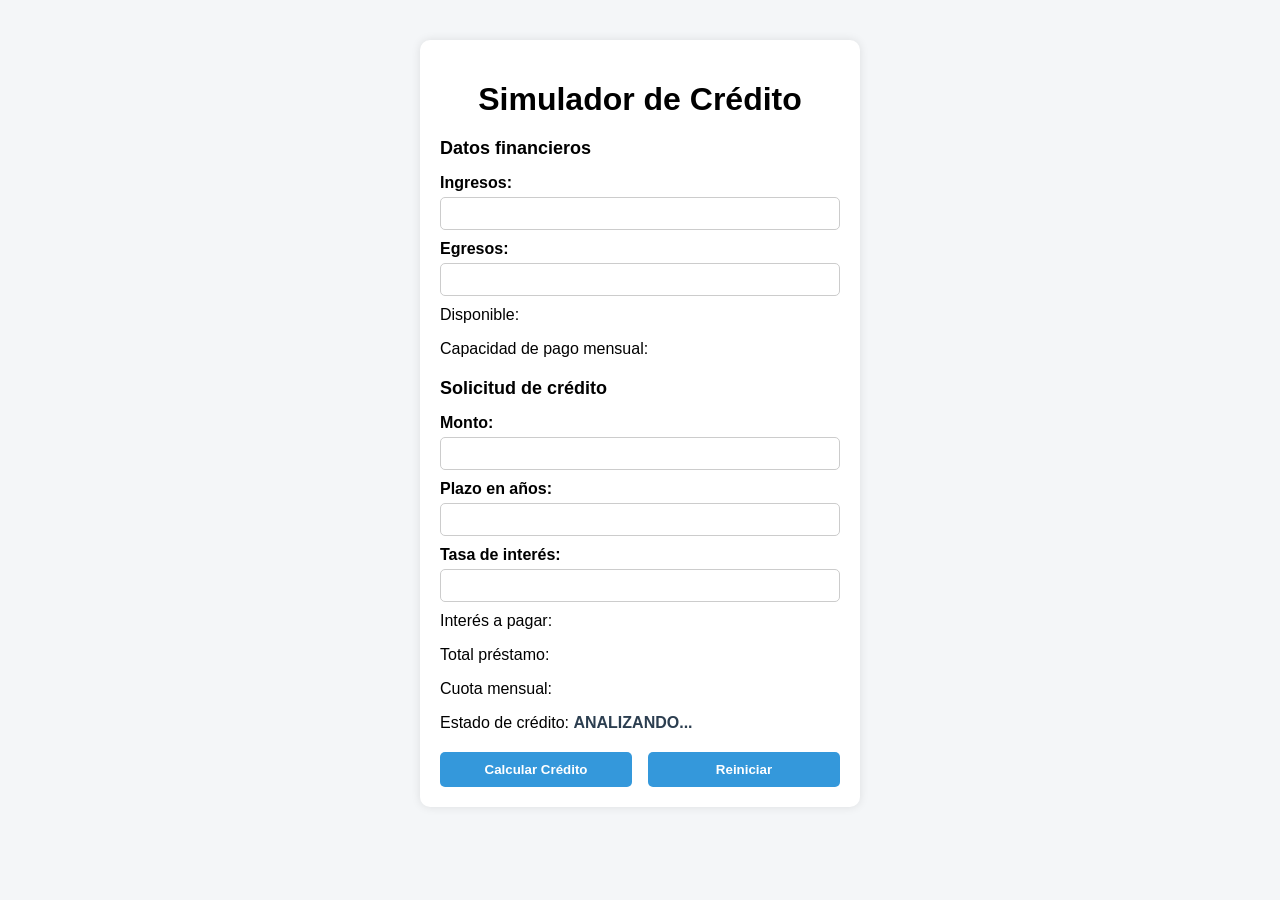
==== simulador.html @ 4aff58ec "agregar el preoyecto" ====
<!DOCTYPE html>
<html lang="es">
<head>
    <meta charset="UTF-8">
    <meta name="viewport" content="width=device-width, initial-scale=1.0">
    <title>Simulador de Crédito</title>
    <link rel="stylesheet" href="simulador.css">
</head>
<body>

    <div class="container">
        <h1>Simulador de Crédito</h1>

        <h2>Datos financieros</h2>
        <label for="txtIngresos">Ingresos:</label>
        <input type="text" id="txtIngresos">

        <label for="txtEgresos">Egresos:</label>
        <input type="text" id="txtEgresos">

        <p>Disponible: <span id="spnDisponible"></span></p>
        <p>Capacidad de pago mensual: <span id="spnCapacidadPago"></span></p>

        <h2>Solicitud de crédito</h2>
        <label for="txtMonto">Monto:</label>
        <input type="text" id="txtMonto">

        <label for="txtPlazo">Plazo en años:</label>
        <input type="text" id="txtPlazo">

        <label for="txtTasaInteres">Tasa de interés:</label>
        <input type="text" id="txtTasaInteres">

        <p>Interés a pagar: <span id="spnInteresPagar"></span></p>
        <p>Total préstamo: <span id="spnTotalPrestamo"></span></p>
        <p>Cuota mensual: <span id="spnCuotaMensual"></span></p>
        <p>Estado de crédito: <span id="spnEstadoCredito">ANALIZANDO...</span></p>

        <div class="buttons">
            <button id="btnCalcularCredito">Calcular Crédito</button>
            <button id="btnReiniciar">Reiniciar</button>
        </div>
    </div>

</body>
</html>
---- simulador.css ----
body {
    font-family: Arial, sans-serif;
    background-color: #f4f6f8;
    margin: 0;
    padding: 0;
}

.container {
    width: 400px;
    margin: 40px auto;
    padding: 20px;
    background-color: white;
    border-radius: 10px;
    box-shadow: 0 0 10px rgba(0,0,0,0.1);
}

h1 {
    text-align: center;
    margin-bottom: 20px;
}

h2 {
    margin-top: 20px;
    font-size: 18px;
}

label {
    display: block;
    margin-top: 10px;
    font-weight: bold;
}

input {
    width: 100%;
    padding: 8px;
    margin-top: 5px;
    border-radius: 5px;
    border: 1px solid #ccc;
    box-sizing: border-box;
}

p {
    margin-top: 10px;
}

span {
    font-weight: bold;
    color: #2c3e50;
}

.buttons {
    margin-top: 20px;
    display: flex;
    justify-content: space-between;
}

button {
    width: 48%;
    padding: 10px;
    border: none;
    border-radius: 5px;
    background-color: #3498db;
    color: white;
    font-weight: bold;
    cursor: pointer;
}

button:hover {
    background-color: #2980b9;
}
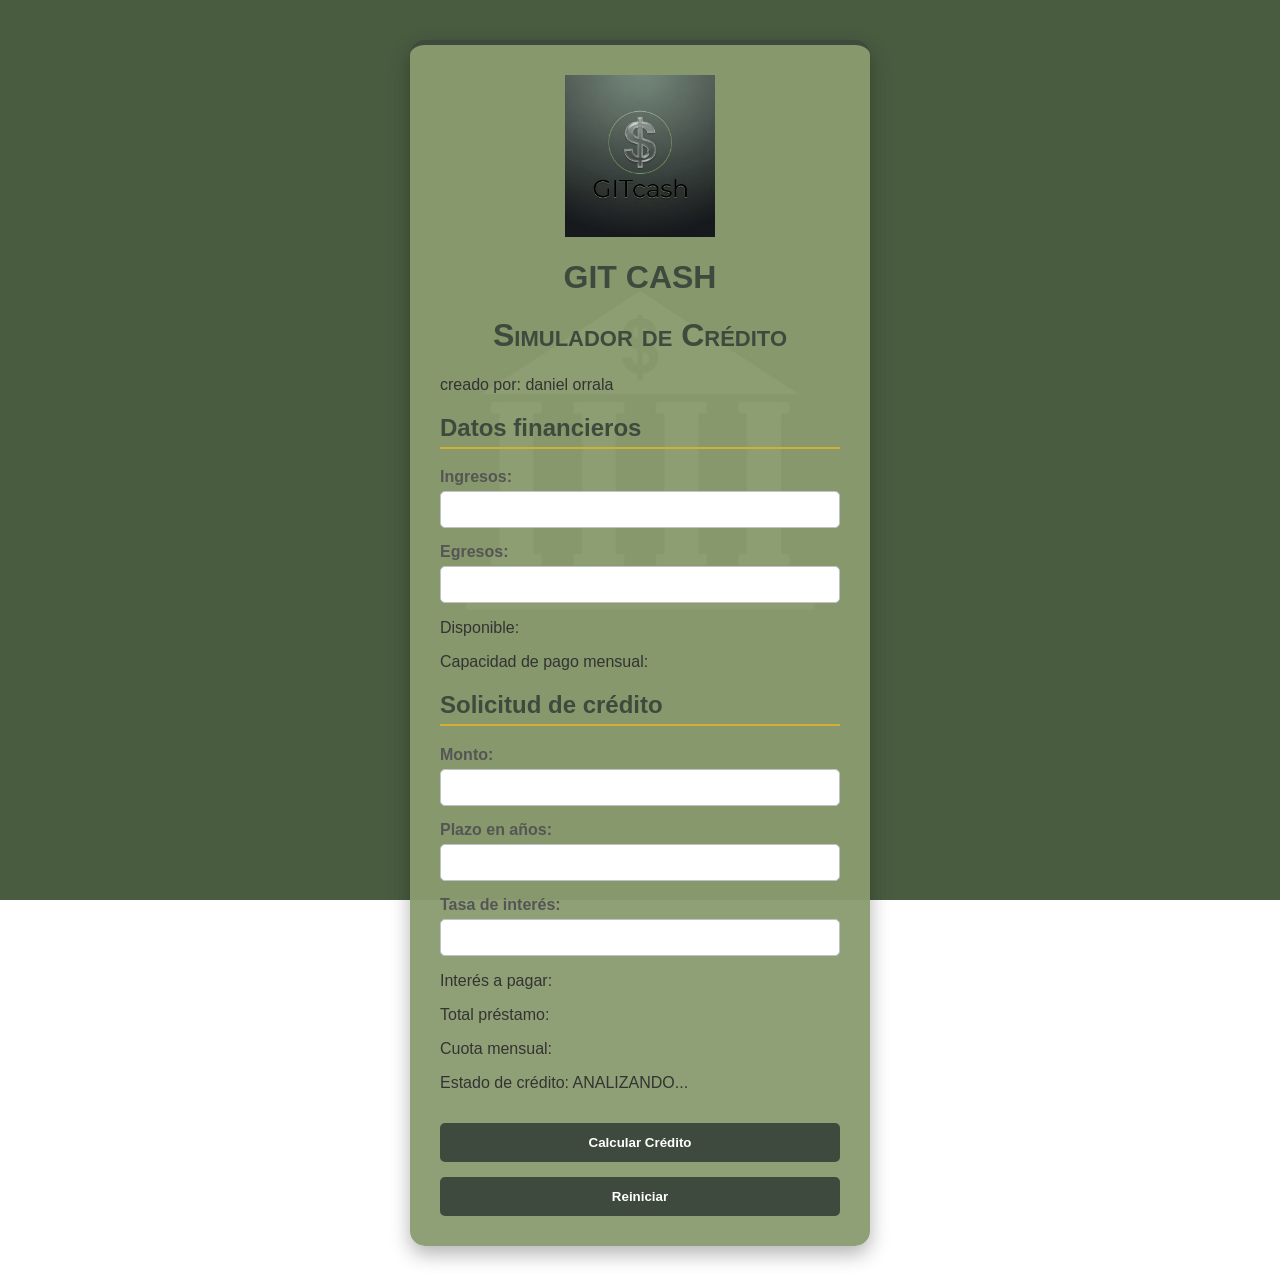
==== commit 689283d9: "Add the prompt for the logo and for the page style" ====
--- a/simulador.html
+++ b/simulador.html
@@ -5,11 +5,17 @@
     <meta name="viewport" content="width=device-width, initial-scale=1.0">
     <title>Simulador de Crédito</title>
     <link rel="stylesheet" href="simulador.css">
+    <script src="funciones.js"></script>
+    <script src="simulador.js"></script>
 </head>
 <body>
-
+     
     <div class="container">
+    <img src="Grok Image 2026-04-19 at 9.50.36 p.m..png" alt="Logo GITcash" class="logo">
+    <h1> GIT CASH </h1>
+    
         <h1>Simulador de Crédito</h1>
+        <p2>creado por: daniel orrala</p2>
 
         <h2>Datos financieros</h2>
         <label for="txtIngresos">Ingresos:</label>
@@ -37,7 +43,7 @@
         <p>Estado de crédito: <span id="spnEstadoCredito">ANALIZANDO...</span></p>
 
         <div class="buttons">
-            <button id="btnCalcularCredito">Calcular Crédito</button>
+            <button onclick="calcular()" id="btnCalcularCredito">Calcular Crédito</button>
             <button id="btnReiniciar">Reiniciar</button>
         </div>
     </div>
--- a/simulador.css
+++ b/simulador.css
@@ -1,70 +1,79 @@
+/* Definición de colores institucionales */
+:root {
+    --color-fondo-oscuro: #3e4a3d; /* Verde oscuro de la imagen 1 */
+    --color-dorado: #d4af37;       /* Color base para acentos */
+    --color-blanco: #2f5f45;
+}
+
 body {
-    font-family: Arial, sans-serif;
-    background-color: #f4f6f8;
+    font-family: 'Segoe UI', Tahoma, Geneva, Verdana, sans-serif;
+    background-image: url('IMG_0753.JPG'); /* Asegúrate que este sea el nombre de la 1era imagen */
+    background-size: cover;
+    background-position: center;
+    background-attachment: fixed;
     margin: 0;
-    padding: 0;
+    padding: 20px;
+    color: #333;
 }
 
 .container {
     width: 400px;
-    margin: 40px auto;
-    padding: 20px;
-    background-color: white;
-    border-radius: 10px;
-    box-shadow: 0 0 10px rgba(0,0,0,0.1);
+    margin: 20px auto;
+    padding: 30px;
+    background-color: rgba(137, 155, 111, 0.95); /* Fondo ligeramente transparente */
+    border-radius: 15px;
+    box-shadow: 0 8px 20px rgba(0,0,0,0.3);
+    border-top: 5px solid var(--color-fondo-oscuro);
+}
+
+/* Espacio para el logo */
+.logo {
+    width: 150px;
+    display: block;
+    margin: 0 auto 20px auto;
 }
 
 h1 {
     text-align: center;
-    margin-bottom: 20px;
+    color: var(--color-fondo-oscuro);
+    font-variant: small-caps;
 }
 
 h2 {
-    margin-top: 20px;
-    font-size: 18px;
+    color: var(--color-fondo-oscuro);
+    border-bottom: 2px solid var(--color-dorado);
+    padding-bottom: 5px;
 }
 
 label {
     display: block;
-    margin-top: 10px;
+    margin-top: 15px;
     font-weight: bold;
+    color: #555;
 }
 
 input {
     width: 100%;
-    padding: 8px;
+    padding: 10px;
     margin-top: 5px;
     border-radius: 5px;
-    border: 1px solid #ccc;
+    border: 1px solid #bdc3c7;
     box-sizing: border-box;
 }
 
-p {
-    margin-top: 10px;
-}
-
-span {
-    font-weight: bold;
-    color: #2c3e50;
-}
-
-.buttons {
-    margin-top: 20px;
-    display: flex;
-    justify-content: space-between;
-}
-
 button {
-    width: 48%;
-    padding: 10px;
+    width: 100%;
+    margin-top: 15px;
+    padding: 12px;
     border: none;
     border-radius: 5px;
-    background-color: #3498db;
+    background-color: var(--color-fondo-oscuro);
     color: white;
     font-weight: bold;
     cursor: pointer;
+    transition: background 0.3s;
 }
 
 button:hover {
-    background-color: #2980b9;
+    background-color: #2c362c;
 }
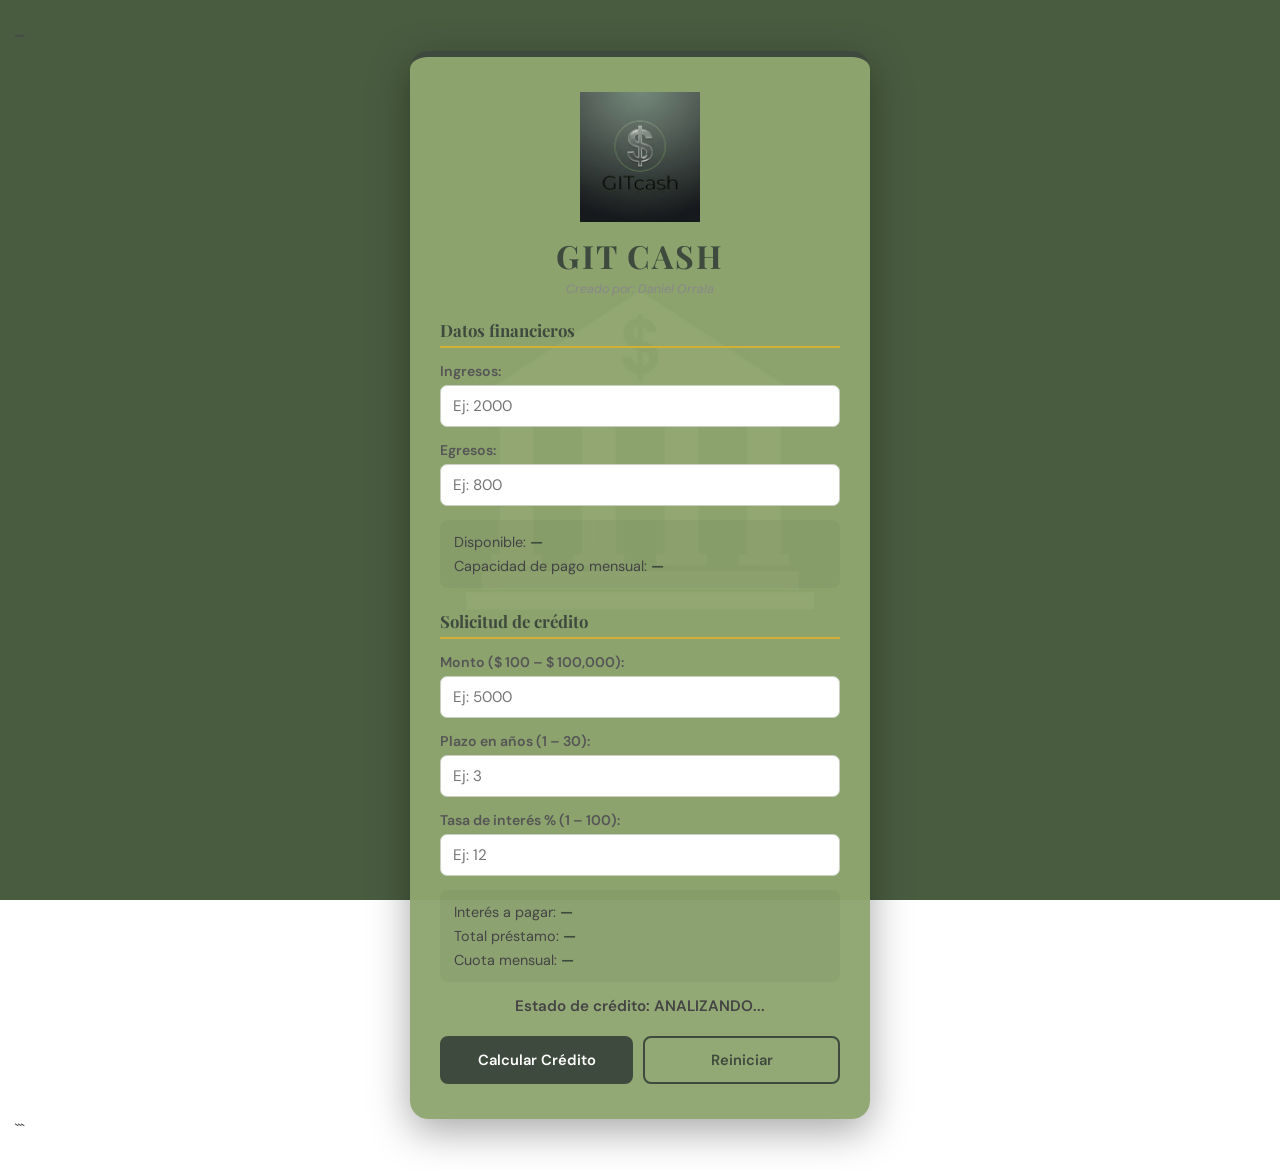
==== commit 57895e44: "add AI validations" ====
--- a/simulador.html
+++ b/simulador.html
@@ -1,52 +1,66 @@
 <!DOCTYPE html>
+
 <html lang="es">
 <head>
     <meta charset="UTF-8">
     <meta name="viewport" content="width=device-width, initial-scale=1.0">
     <title>Simulador de Crédito</title>
     <link rel="stylesheet" href="simulador.css">
-    <script src="funciones.js"></script>
-    <script src="simulador.js"></script>
 </head>
 <body>
-     
-    <div class="container">
+
+```
+<div class="container">
     <img src="Grok Image 2026-04-19 at 9.50.36 p.m..png" alt="Logo GITcash" class="logo">
-    <h1> GIT CASH </h1>
-    
-        <h1>Simulador de Crédito</h1>
-        <p2>creado por: daniel orrala</p2>
+    <h1>GIT CASH</h1>
+    <p class="autor">Creado por: Daniel Orrala</p>
 
-        <h2>Datos financieros</h2>
-        <label for="txtIngresos">Ingresos:</label>
-        <input type="text" id="txtIngresos">
+    <h2>Datos financieros</h2>
 
-        <label for="txtEgresos">Egresos:</label>
-        <input type="text" id="txtEgresos">
+    <label for="txtIngresos">Ingresos:</label>
+    <input type="number" id="txtIngresos" placeholder="Ej: 2000">
+    <span class="error-msg" id="err_txtIngresos"></span>
 
-        <p>Disponible: <span id="spnDisponible"></span></p>
-        <p>Capacidad de pago mensual: <span id="spnCapacidadPago"></span></p>
+    <label for="txtEgresos">Egresos:</label>
+    <input type="number" id="txtEgresos" placeholder="Ej: 800">
+    <span class="error-msg" id="err_txtEgresos"></span>
 
-        <h2>Solicitud de crédito</h2>
-        <label for="txtMonto">Monto:</label>
-        <input type="text" id="txtMonto">
+    <div class="resultado-row">
+        <p>Disponible: <span id="spnDisponible" class="valor">—</span></p>
+        <p>Capacidad de pago mensual: <span id="spnCapacidadPago" class="valor">—</span></p>
+    </div>
 
-        <label for="txtPlazo">Plazo en años:</label>
-        <input type="text" id="txtPlazo">
+    <h2>Solicitud de crédito</h2>
 
-        <label for="txtTasaInteres">Tasa de interés:</label>
-        <input type="text" id="txtTasaInteres">
+    <label for="txtMonto">Monto ($ 100 – $ 100,000):</label>
+    <input type="number" id="txtMonto" placeholder="Ej: 5000">
+    <span class="error-msg" id="err_txtMonto"></span>
 
-        <p>Interés a pagar: <span id="spnInteresPagar"></span></p>
-        <p>Total préstamo: <span id="spnTotalPrestamo"></span></p>
-        <p>Cuota mensual: <span id="spnCuotaMensual"></span></p>
-        <p>Estado de crédito: <span id="spnEstadoCredito">ANALIZANDO...</span></p>
+    <label for="txtPlazo">Plazo en años (1 – 30):</label>
+    <input type="number" id="txtPlazo" placeholder="Ej: 3">
+    <span class="error-msg" id="err_txtPlazo"></span>
 
-        <div class="buttons">
-            <button onclick="calcular()" id="btnCalcularCredito">Calcular Crédito</button>
-            <button id="btnReiniciar">Reiniciar</button>
-        </div>
+    <label for="txtTasaInteres">Tasa de interés % (1 – 100):</label>
+    <input type="number" id="txtTasaInteres" placeholder="Ej: 12">
+    <span class="error-msg" id="err_txtTasaInteres"></span>
+
+    <div class="resultado-row">
+        <p>Interés a pagar: <span id="spnInteresPagar" class="valor">—</span></p>
+        <p>Total préstamo: <span id="spnTotalPrestamo" class="valor">—</span></p>
+        <p>Cuota mensual: <span id="spnCuotaMensual" class="valor">—</span></p>
     </div>
+
+    <p class="estado-label">Estado de crédito: <span id="spnEstadoCredito">ANALIZANDO...</span></p>
+
+    <div class="buttons">
+        <button onclick="calcular()" id="btnCalcularCredito">Calcular Crédito</button>
+        <button onclick="reiniciar()" id="btnReiniciar">Reiniciar</button>
+    </div>
+</div>
+
+<script src="funciones.js"></script>
+<script src="simulador.js"></script>
+```
 
 </body>
 </html>
--- a/simulador.css
+++ b/simulador.css
@@ -1,79 +1,202 @@
-/* Definición de colores institucionales */
+@import url('https://fonts.googleapis.com/css2?family=Playfair+Display:wght@700&family=DM+Sans:wght@400;500;600&display=swap');
+
 :root {
-    --color-fondo-oscuro: #3e4a3d; /* Verde oscuro de la imagen 1 */
-    --color-dorado: #d4af37;       /* Color base para acentos */
-    --color-blanco: #2f5f45;
-}
+    --verde-oscuro: #3e4a3d;
+    --verde-medio: #899b6f;
+    --dorado: #d4af37;
+    --dorado-claro: #f0d060;
+    --blanco: #f9f6ef;
+    --gris-texto: #444;
+    --error: #c0392b;
+    --ok: #27ae60;
+}
+
+* { box-sizing: border-box; margin: 0; padding: 0; }
 
 body {
-    font-family: 'Segoe UI', Tahoma, Geneva, Verdana, sans-serif;
-    background-image: url('IMG_0753.JPG'); /* Asegúrate que este sea el nombre de la 1era imagen */
+    font-family: 'DM Sans', sans-serif;
+    background-image: url('IMG_0753.JPG');
     background-size: cover;
     background-position: center;
     background-attachment: fixed;
-    margin: 0;
-    padding: 20px;
-    color: #333;
+    min-height: 100vh;
+    padding: 30px 15px;
+    color: var(--gris-texto);
 }
 
 .container {
-    width: 400px;
-    margin: 20px auto;
-    padding: 30px;
-    background-color: rgba(137, 155, 111, 0.95); /* Fondo ligeramente transparente */
-    border-radius: 15px;
-    box-shadow: 0 8px 20px rgba(0,0,0,0.3);
-    border-top: 5px solid var(--color-fondo-oscuro);
-}
-
-/* Espacio para el logo */
+    width: 100%;
+    max-width: 460px;
+    margin: 0 auto;
+    padding: 35px 30px;
+    background-color: rgba(143, 166, 112, 0.96);
+    border-radius: 18px;
+    box-shadow: 0 12px 40px rgba(0,0,0,0.35);
+    border-top: 6px solid var(--verde-oscuro);
+}
+
 .logo {
-    width: 150px;
+    width: 120px;
     display: block;
-    margin: 0 auto 20px auto;
+    margin: 0 auto 12px auto;
 }
 
 h1 {
+    font-family: 'Playfair Display', serif;
     text-align: center;
-    color: var(--color-fondo-oscuro);
-    font-variant: small-caps;
+    color: var(--verde-oscuro);
+    font-size: 2rem;
+    letter-spacing: 2px;
+    margin-bottom: 4px;
+}
+
+.autor {
+    text-align: center;
+    font-size: 0.78rem;
+    color: #888;
+    margin-bottom: 20px;
+    font-style: italic;
 }
 
 h2 {
-    color: var(--color-fondo-oscuro);
-    border-bottom: 2px solid var(--color-dorado);
+    font-family: 'Playfair Display', serif;
+    color: var(--verde-oscuro);
+    font-size: 1.05rem;
+    border-bottom: 2px solid var(--dorado);
     padding-bottom: 5px;
+    margin: 22px 0 14px 0;
 }
 
 label {
     display: block;
-    margin-top: 15px;
-    font-weight: bold;
+    margin-top: 14px;
+    font-weight: 600;
+    font-size: 0.88rem;
     color: #555;
 }
 
 input {
     width: 100%;
-    padding: 10px;
+    padding: 10px 12px;
     margin-top: 5px;
-    border-radius: 5px;
-    border: 1px solid #bdc3c7;
-    box-sizing: border-box;
+    border-radius: 7px;
+    border: 1.5px solid #c8cfc0;
+    background: #fff;
+    font-size: 0.95rem;
+    font-family: 'DM Sans', sans-serif;
+    transition: border 0.2s, box-shadow 0.2s;
+    outline: none;
+}
+
+input:focus {
+    border-color: var(--verde-oscuro);
+    box-shadow: 0 0 0 3px rgba(62,74,61,0.12);
+}
+
+input.input-error {
+    border-color: var(--error) !important;
+    background: #fff5f5;
+}
+
+input.input-ok {
+    border-color: var(--ok) !important;
+    background: #f5fff8;
+}
+
+/* Mensajes de error debajo de cada campo */
+.error-msg {
+    display: none;
+    color: var(--error);
+    font-size: 0.78rem;
+    margin-top: 4px;
+    font-weight: 500;
+    padding-left: 2px;
+    animation: fadeIn 0.2s ease;
+}
+
+@keyframes fadeIn {
+    from { opacity: 0; transform: translateY(-4px); }
+    to   { opacity: 1; transform: translateY(0); }
+}
+
+.resultado-row {
+    background: rgba(62,74,61,0.07);
+    border-radius: 8px;
+    padding: 10px 14px;
+    margin-top: 14px;
+}
+
+.resultado-row p {
+    font-size: 0.9rem;
+    padding: 3px 0;
+    color: #444;
+}
+
+.valor {
+    font-weight: 700;
+    color: var(--verde-oscuro);
+}
+
+.estado-label {
+    margin-top: 14px;
+    font-weight: 600;
+    font-size: 0.95rem;
+    text-align: center;
+}
+
+.estado-aprobado {
+    color: var(--ok);
+    font-weight: 700;
+    font-size: 1rem;
+}
+
+.estado-rechazado {
+    color: var(--error);
+    font-weight: 700;
+    font-size: 1rem;
+}
+
+.buttons {
+    display: flex;
+    gap: 10px;
+    margin-top: 20px;
 }
 
 button {
-    width: 100%;
-    margin-top: 15px;
+    flex: 1;
     padding: 12px;
     border: none;
-    border-radius: 5px;
-    background-color: var(--color-fondo-oscuro);
+    border-radius: 8px;
+    font-weight: 600;
+    font-size: 0.92rem;
+    font-family: 'DM Sans', sans-serif;
+    cursor: pointer;
+    transition: background 0.25s, transform 0.1s;
+}
+
+button:active { transform: scale(0.97); }
+
+#btnCalcularCredito {
+    background-color: var(--verde-oscuro);
     color: white;
-    font-weight: bold;
-    cursor: pointer;
-    transition: background 0.3s;
-}
-
-button:hover {
-    background-color: #2c362c;
+}
+
+#btnCalcularCredito:hover { background-color: #2c362c; }
+
+#btnReiniciar {
+    background-color: transparent;
+    color: var(--verde-oscuro);
+    border: 2px solid var(--verde-oscuro);
+}
+
+#btnReiniciar:hover {
+    background-color: var(--verde-oscuro);
+    color: white;
+}
+
+/* Responsive */
+@media (max-width: 500px) {
+    .container { padding: 25px 18px; }
+    h1 { font-size: 1.6rem; }
+    .buttons { flex-direction: column; }
 }
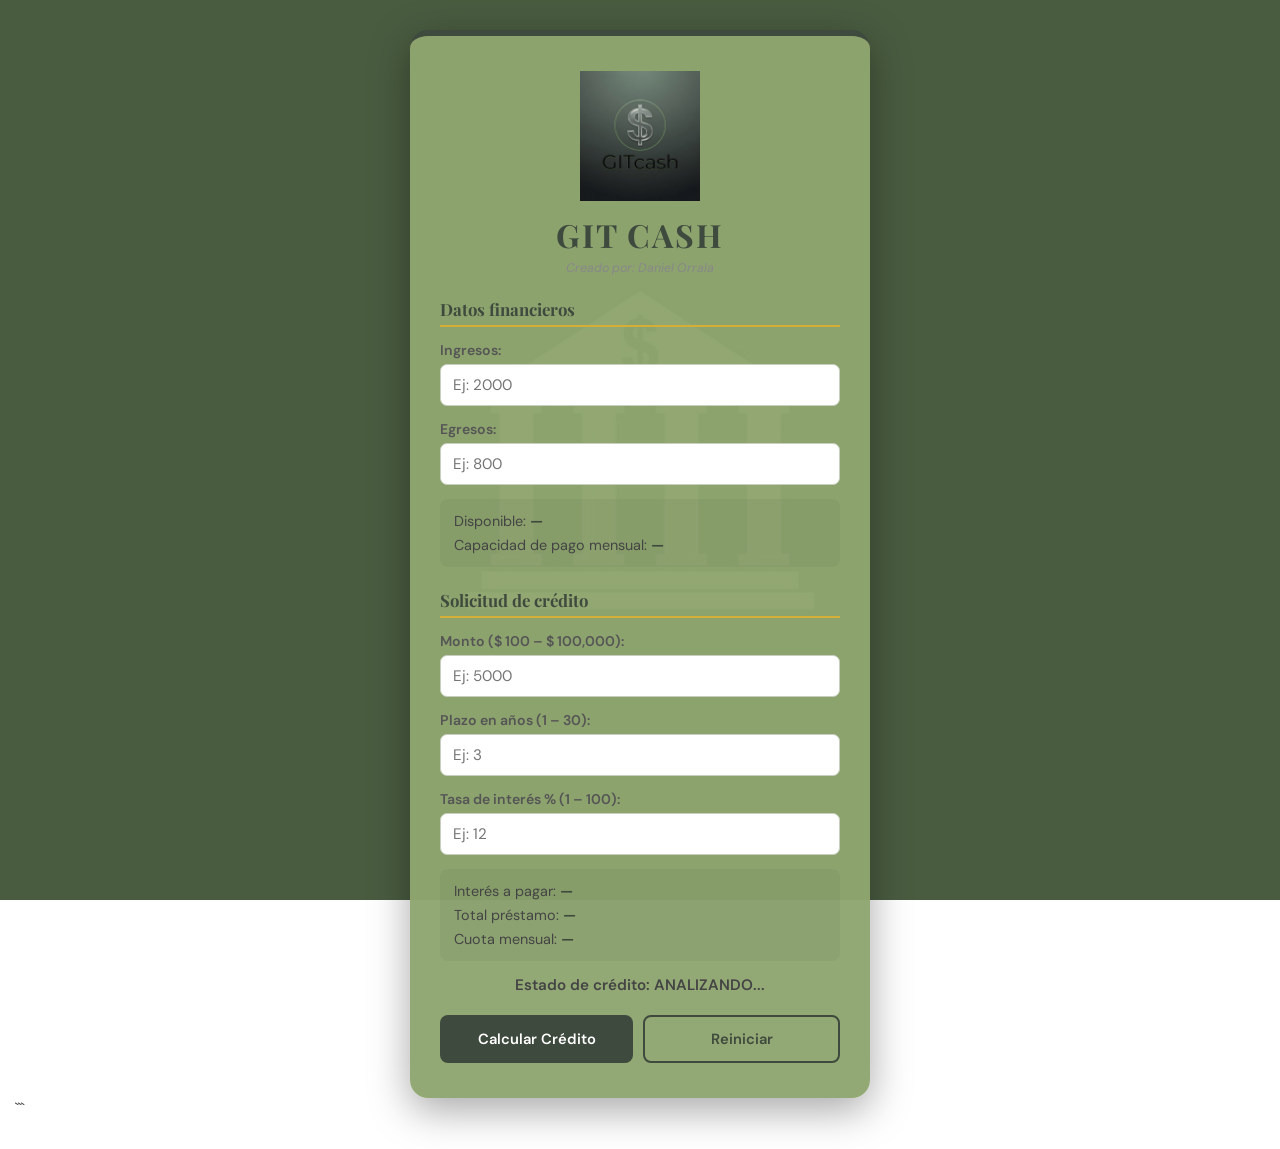
==== commit d403214f: "agg index" ====
--- a/simulador.html
+++ b/simulador.html
@@ -9,7 +9,6 @@
 </head>
 <body>
 
-```
 <div class="container">
     <img src="Grok Image 2026-04-19 at 9.50.36 p.m..png" alt="Logo GITcash" class="logo">
     <h1>GIT CASH</h1>
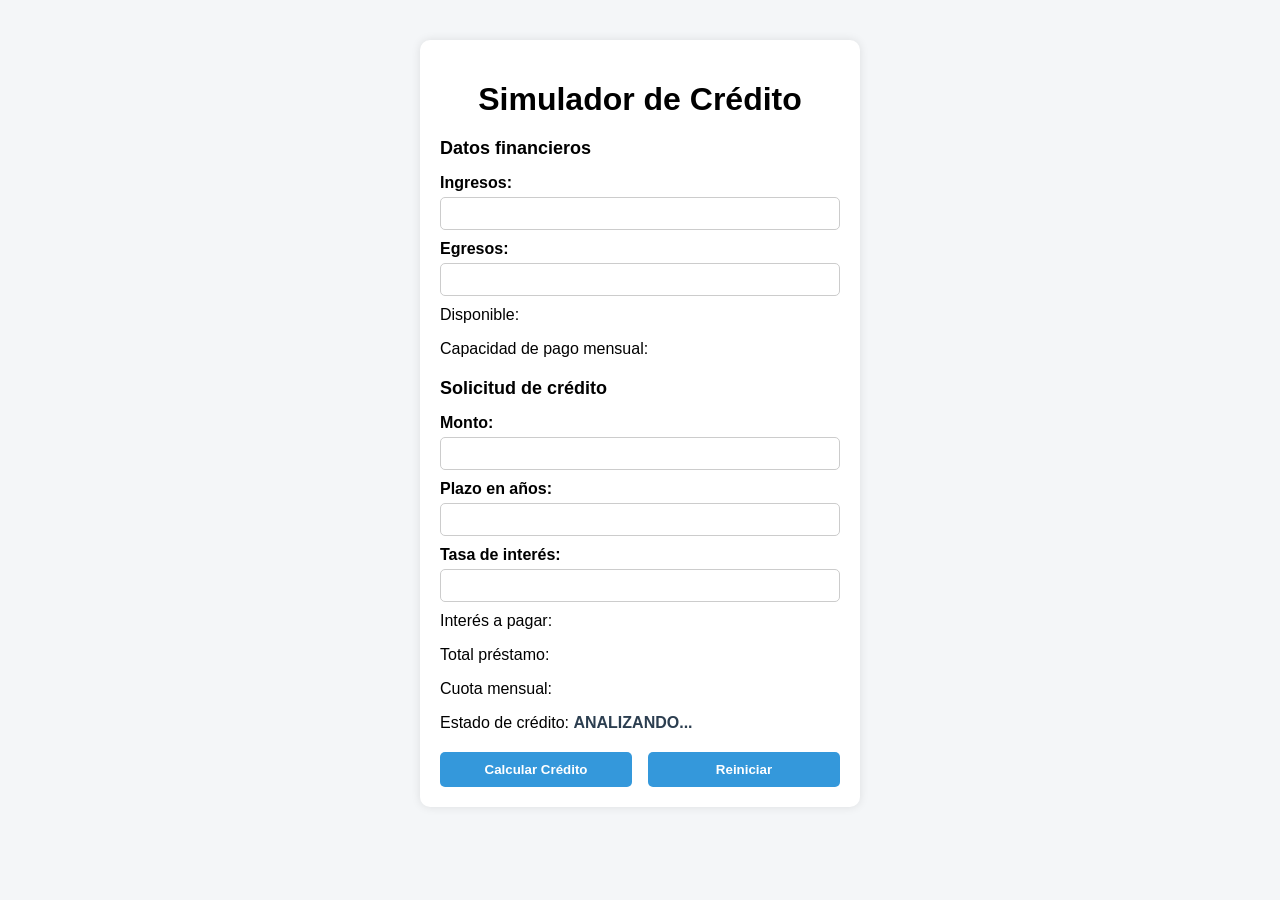
==== commit 072a7574: "first commit" ====
--- a/simulador.html
+++ b/simulador.html
@@ -1,5 +1,4 @@
 <!DOCTYPE html>
-
 <html lang="es">
 <head>
     <meta charset="UTF-8">
@@ -9,57 +8,39 @@
 </head>
 <body>
 
-<div class="container">
-    <img src="Grok Image 2026-04-19 at 9.50.36 p.m..png" alt="Logo GITcash" class="logo">
-    <h1>GIT CASH</h1>
-    <p class="autor">Creado por: Daniel Orrala</p>
+    <div class="container">
+        <h1>Simulador de Crédito</h1>
 
-    <h2>Datos financieros</h2>
+        <h2>Datos financieros</h2>
+        <label for="txtIngresos">Ingresos:</label>
+        <input type="text" id="txtIngresos">
 
-    <label for="txtIngresos">Ingresos:</label>
-    <input type="number" id="txtIngresos" placeholder="Ej: 2000">
-    <span class="error-msg" id="err_txtIngresos"></span>
+        <label for="txtEgresos">Egresos:</label>
+        <input type="text" id="txtEgresos">
 
-    <label for="txtEgresos">Egresos:</label>
-    <input type="number" id="txtEgresos" placeholder="Ej: 800">
-    <span class="error-msg" id="err_txtEgresos"></span>
+        <p>Disponible: <span id="spnDisponible"></span></p>
+        <p>Capacidad de pago mensual: <span id="spnCapacidadPago"></span></p>
 
-    <div class="resultado-row">
-        <p>Disponible: <span id="spnDisponible" class="valor">—</span></p>
-        <p>Capacidad de pago mensual: <span id="spnCapacidadPago" class="valor">—</span></p>
+        <h2>Solicitud de crédito</h2>
+        <label for="txtMonto">Monto:</label>
+        <input type="text" id="txtMonto">
+
+        <label for="txtPlazo">Plazo en años:</label>
+        <input type="text" id="txtPlazo">
+
+        <label for="txtTasaInteres">Tasa de interés:</label>
+        <input type="text" id="txtTasaInteres">
+
+        <p>Interés a pagar: <span id="spnInteresPagar"></span></p>
+        <p>Total préstamo: <span id="spnTotalPrestamo"></span></p>
+        <p>Cuota mensual: <span id="spnCuotaMensual"></span></p>
+        <p>Estado de crédito: <span id="spnEstadoCredito">ANALIZANDO...</span></p>
+
+        <div class="buttons">
+            <button id="btnCalcularCredito">Calcular Crédito</button>
+            <button id="btnReiniciar">Reiniciar</button>
+        </div>
     </div>
-
-    <h2>Solicitud de crédito</h2>
-
-    <label for="txtMonto">Monto ($ 100 – $ 100,000):</label>
-    <input type="number" id="txtMonto" placeholder="Ej: 5000">
-    <span class="error-msg" id="err_txtMonto"></span>
-
-    <label for="txtPlazo">Plazo en años (1 – 30):</label>
-    <input type="number" id="txtPlazo" placeholder="Ej: 3">
-    <span class="error-msg" id="err_txtPlazo"></span>
-
-    <label for="txtTasaInteres">Tasa de interés % (1 – 100):</label>
-    <input type="number" id="txtTasaInteres" placeholder="Ej: 12">
-    <span class="error-msg" id="err_txtTasaInteres"></span>
-
-    <div class="resultado-row">
-        <p>Interés a pagar: <span id="spnInteresPagar" class="valor">—</span></p>
-        <p>Total préstamo: <span id="spnTotalPrestamo" class="valor">—</span></p>
-        <p>Cuota mensual: <span id="spnCuotaMensual" class="valor">—</span></p>
-    </div>
-
-    <p class="estado-label">Estado de crédito: <span id="spnEstadoCredito">ANALIZANDO...</span></p>
-
-    <div class="buttons">
-        <button onclick="calcular()" id="btnCalcularCredito">Calcular Crédito</button>
-        <button onclick="reiniciar()" id="btnReiniciar">Reiniciar</button>
-    </div>
-</div>
-
-<script src="funciones.js"></script>
-<script src="simulador.js"></script>
-```
 
 </body>
 </html>
--- a/simulador.css
+++ b/simulador.css
@@ -1,202 +1,70 @@
-@import url('https://fonts.googleapis.com/css2?family=Playfair+Display:wght@700&family=DM+Sans:wght@400;500;600&display=swap');
-
-:root {
-    --verde-oscuro: #3e4a3d;
-    --verde-medio: #899b6f;
-    --dorado: #d4af37;
-    --dorado-claro: #f0d060;
-    --blanco: #f9f6ef;
-    --gris-texto: #444;
-    --error: #c0392b;
-    --ok: #27ae60;
-}
-
-* { box-sizing: border-box; margin: 0; padding: 0; }
-
 body {
-    font-family: 'DM Sans', sans-serif;
-    background-image: url('IMG_0753.JPG');
-    background-size: cover;
-    background-position: center;
-    background-attachment: fixed;
-    min-height: 100vh;
-    padding: 30px 15px;
-    color: var(--gris-texto);
+    font-family: Arial, sans-serif;
+    background-color: #f4f6f8;
+    margin: 0;
+    padding: 0;
 }
 
 .container {
-    width: 100%;
-    max-width: 460px;
-    margin: 0 auto;
-    padding: 35px 30px;
-    background-color: rgba(143, 166, 112, 0.96);
-    border-radius: 18px;
-    box-shadow: 0 12px 40px rgba(0,0,0,0.35);
-    border-top: 6px solid var(--verde-oscuro);
-}
-
-.logo {
-    width: 120px;
-    display: block;
-    margin: 0 auto 12px auto;
+    width: 400px;
+    margin: 40px auto;
+    padding: 20px;
+    background-color: white;
+    border-radius: 10px;
+    box-shadow: 0 0 10px rgba(0,0,0,0.1);
 }
 
 h1 {
-    font-family: 'Playfair Display', serif;
     text-align: center;
-    color: var(--verde-oscuro);
-    font-size: 2rem;
-    letter-spacing: 2px;
-    margin-bottom: 4px;
-}
-
-.autor {
-    text-align: center;
-    font-size: 0.78rem;
-    color: #888;
     margin-bottom: 20px;
-    font-style: italic;
 }
 
 h2 {
-    font-family: 'Playfair Display', serif;
-    color: var(--verde-oscuro);
-    font-size: 1.05rem;
-    border-bottom: 2px solid var(--dorado);
-    padding-bottom: 5px;
-    margin: 22px 0 14px 0;
+    margin-top: 20px;
+    font-size: 18px;
 }
 
 label {
     display: block;
-    margin-top: 14px;
-    font-weight: 600;
-    font-size: 0.88rem;
-    color: #555;
+    margin-top: 10px;
+    font-weight: bold;
 }
 
 input {
     width: 100%;
-    padding: 10px 12px;
+    padding: 8px;
     margin-top: 5px;
-    border-radius: 7px;
-    border: 1.5px solid #c8cfc0;
-    background: #fff;
-    font-size: 0.95rem;
-    font-family: 'DM Sans', sans-serif;
-    transition: border 0.2s, box-shadow 0.2s;
-    outline: none;
+    border-radius: 5px;
+    border: 1px solid #ccc;
+    box-sizing: border-box;
 }
 
-input:focus {
-    border-color: var(--verde-oscuro);
-    box-shadow: 0 0 0 3px rgba(62,74,61,0.12);
+p {
+    margin-top: 10px;
 }
 
-input.input-error {
-    border-color: var(--error) !important;
-    background: #fff5f5;
-}
-
-input.input-ok {
-    border-color: var(--ok) !important;
-    background: #f5fff8;
-}
-
-/* Mensajes de error debajo de cada campo */
-.error-msg {
-    display: none;
-    color: var(--error);
-    font-size: 0.78rem;
-    margin-top: 4px;
-    font-weight: 500;
-    padding-left: 2px;
-    animation: fadeIn 0.2s ease;
-}
-
-@keyframes fadeIn {
-    from { opacity: 0; transform: translateY(-4px); }
-    to   { opacity: 1; transform: translateY(0); }
-}
-
-.resultado-row {
-    background: rgba(62,74,61,0.07);
-    border-radius: 8px;
-    padding: 10px 14px;
-    margin-top: 14px;
-}
-
-.resultado-row p {
-    font-size: 0.9rem;
-    padding: 3px 0;
-    color: #444;
-}
-
-.valor {
-    font-weight: 700;
-    color: var(--verde-oscuro);
-}
-
-.estado-label {
-    margin-top: 14px;
-    font-weight: 600;
-    font-size: 0.95rem;
-    text-align: center;
-}
-
-.estado-aprobado {
-    color: var(--ok);
-    font-weight: 700;
-    font-size: 1rem;
-}
-
-.estado-rechazado {
-    color: var(--error);
-    font-weight: 700;
-    font-size: 1rem;
+span {
+    font-weight: bold;
+    color: #2c3e50;
 }
 
 .buttons {
+    margin-top: 20px;
     display: flex;
-    gap: 10px;
-    margin-top: 20px;
+    justify-content: space-between;
 }
 
 button {
-    flex: 1;
-    padding: 12px;
+    width: 48%;
+    padding: 10px;
     border: none;
-    border-radius: 8px;
-    font-weight: 600;
-    font-size: 0.92rem;
-    font-family: 'DM Sans', sans-serif;
+    border-radius: 5px;
+    background-color: #3498db;
+    color: white;
+    font-weight: bold;
     cursor: pointer;
-    transition: background 0.25s, transform 0.1s;
 }
 
-button:active { transform: scale(0.97); }
-
-#btnCalcularCredito {
-    background-color: var(--verde-oscuro);
-    color: white;
-}
-
-#btnCalcularCredito:hover { background-color: #2c362c; }
-
-#btnReiniciar {
-    background-color: transparent;
-    color: var(--verde-oscuro);
-    border: 2px solid var(--verde-oscuro);
-}
-
-#btnReiniciar:hover {
-    background-color: var(--verde-oscuro);
-    color: white;
-}
-
-/* Responsive */
-@media (max-width: 500px) {
-    .container { padding: 25px 18px; }
-    h1 { font-size: 1.6rem; }
-    .buttons { flex-direction: column; }
+button:hover {
+    background-color: #2980b9;
 }
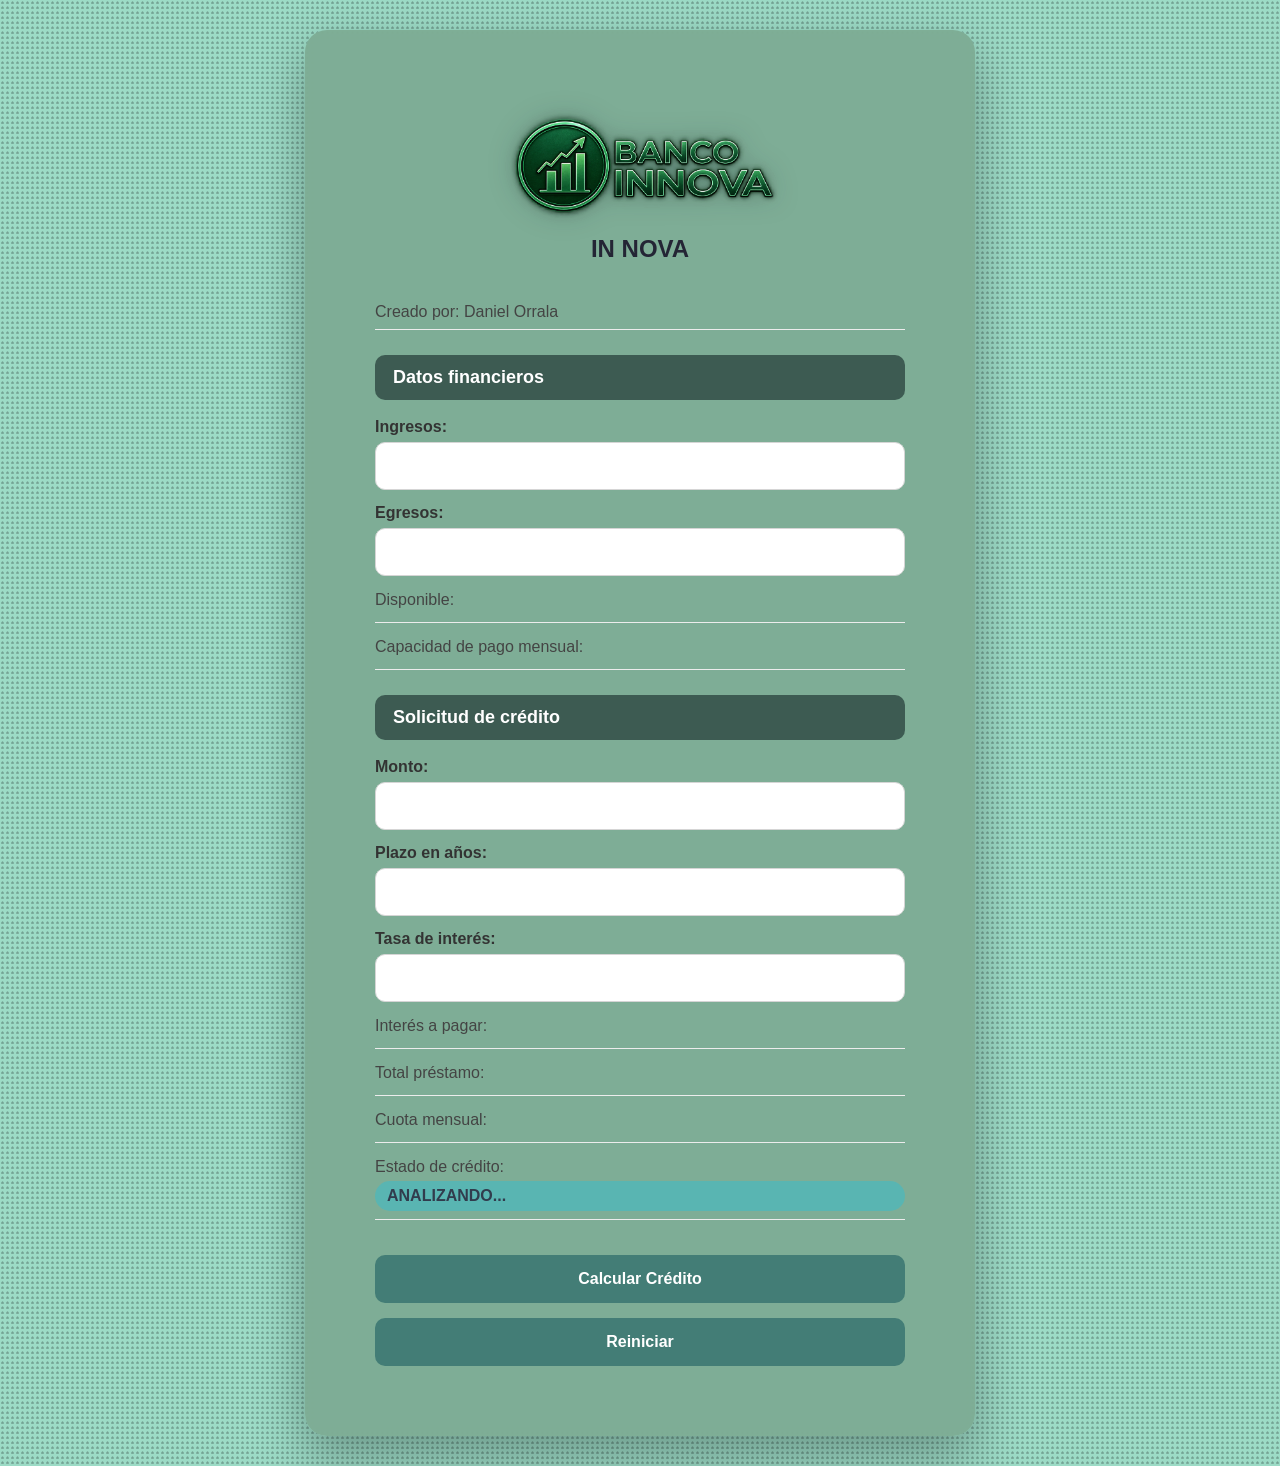
==== commit 2d4b640c: "Add visual changes using AI" ====
--- a/simulador.html
+++ b/simulador.html
@@ -5,11 +5,15 @@
     <meta name="viewport" content="width=device-width, initial-scale=1.0">
     <title>Simulador de Crédito</title>
     <link rel="stylesheet" href="simulador.css">
+    <script src="funciones.js"></script>
+    <script src="simulador.js"></script>
 </head>
 <body>
 
     <div class="container">
-        <h1>Simulador de Crédito</h1>
+        <img src="B05EBA6C-838D-4498-B721-CAD753E911EB.PNG" alt="Logo GITcash" class="logo">
+    <h1>IN NOVA</h1>
+    <p class="autor">Creado por: Daniel Orrala</p>
 
         <h2>Datos financieros</h2>
         <label for="txtIngresos">Ingresos:</label>
@@ -37,7 +41,7 @@
         <p>Estado de crédito: <span id="spnEstadoCredito">ANALIZANDO...</span></p>
 
         <div class="buttons">
-            <button id="btnCalcularCredito">Calcular Crédito</button>
+            <button onclick="calcular()" id="btnCalcularCredito">Calcular Crédito</button>
             <button id="btnReiniciar">Reiniciar</button>
         </div>
     </div>
--- a/simulador.css
+++ b/simulador.css
@@ -1,70 +1,299 @@
-body {
-    font-family: Arial, sans-serif;
-    background-color: #f4f6f8;
-    margin: 0;
-    padding: 0;
-}
-
-.container {
-    width: 400px;
-    margin: 40px auto;
-    padding: 20px;
-    background-color: white;
-    border-radius: 10px;
-    box-shadow: 0 0 10px rgba(0,0,0,0.1);
-}
-
-h1 {
-    text-align: center;
-    margin-bottom: 20px;
-}
-
-h2 {
-    margin-top: 20px;
-    font-size: 18px;
-}
-
-label {
-    display: block;
-    margin-top: 10px;
-    font-weight: bold;
-}
-
-input {
-    width: 100%;
-    padding: 8px;
-    margin-top: 5px;
-    border-radius: 5px;
-    border: 1px solid #ccc;
-    box-sizing: border-box;
-}
-
-p {
-    margin-top: 10px;
-}
-
-span {
-    font-weight: bold;
-    color: #2c3e50;
-}
-
-.buttons {
-    margin-top: 20px;
-    display: flex;
-    justify-content: space-between;
-}
-
-button {
-    width: 48%;
-    padding: 10px;
-    border: none;
-    border-radius: 5px;
-    background-color: #3498db;
-    color: white;
-    font-weight: bold;
-    cursor: pointer;
-}
-
-button:hover {
-    background-color: #2980b9;
+*{
+    margin:0;
+    padding:0;
+    box-sizing:border-box;
+}
+
+body{
+
+    font-family:Arial, Helvetica, sans-serif;
+
+    background-image:url("IMG_1494.JPG");
+    background-repeat:repeat;
+    background-size:5px;
+
+    min-height:100vh;
+
+    display:flex;
+    justify-content:center;
+    align-items:center;
+
+    padding:30px;
+}
+
+.container{
+
+    width:200%;
+    max-width:670px;
+
+    background:rgba(125, 171, 147, 0.918);
+
+    border-radius:22px;
+
+    padding:70px;
+
+    backdrop-filter:blur(6px);
+
+    box-shadow:
+    0 20px 50px rgba(0,0,0,.30);
+}
+
+.logo{
+
+    
+
+    display:block;
+
+    margin:auto;
+    margin-bottom:px;
+}
+
+h1{
+
+    text-align:center;
+
+    color:#242535;
+
+    font-size:4rem;
+
+    margin-bottom:40px;
+}
+h3{
+
+    text-align:center;
+
+    color:#242b35;
+
+    
+
+    
+}
+
+h2{
+
+    background:#3d5b52;
+
+    color:white;
+
+    padding:12px 18px;
+
+    border-radius:10px;
+
+    margin-top:25px;
+    margin-bottom:18px;
+
+    font-size:20px;
+}
+
+label{
+
+    display:block;
+
+    margin-top:14px;
+    margin-bottom:6px;
+
+    color:#333;
+
+    font-weight:bold;
+}
+
+input{
+
+    width:100%;
+
+    padding:14px;
+
+    border-radius:10px;
+
+    border:1px solid #d5d5d5;
+
+    outline:none;
+
+    font-size:16px;
+
+    transition:.3s;
+}
+
+input:focus{
+
+    border-color:#3875a3;
+
+    box-shadow:0 0 10px rgba(98,123,82,.25);
+}
+
+p{
+
+    margin-top:15px;
+
+    display:flex;
+
+    justify-content:space-between;
+
+    color:#444;
+
+    border-bottom:1px solid #ececec;
+
+    padding-bottom:8px;
+}
+
+span{
+
+    font-weight:bold;
+
+    color:#313c4d;
+}
+
+.buttons{
+
+    display:flex;
+
+    gap:15px;
+
+    margin-top:35px;
+}
+
+button{
+
+    flex:1;
+
+    padding:15px;
+
+    border:none;
+
+    border-radius:10px;
+
+    background:#437d76;
+
+    color:white;
+
+    font-size:16px;
+
+    font-weight:bold;
+
+    cursor:pointer;
+
+    transition:.3s;
+}
+
+button:hover{
+
+    background:#545073;
+
+    transform:translateY(-2px);
+}
+
+#btnReiniciar{
+
+    background:#437d76;
+}
+
+#btnReiniciar:hover{
+
+    background:#5f5f5f;
+}
+
+#spnEstadoCredito{
+
+    padding:6px 12px;
+
+    border-radius:20px;
+
+    background:#59b5b2;
+}
+
+.estado-aprobado{
+
+    background:#b7e9bf !important;
+
+    color:#0a6d44 !important;
+}
+
+.estado-rechazado{
+
+    background:#f6b9b9 !important;
+
+    color:#a00000 !important;
+}
+
+/*--------------------*/
+/* TABLET */
+/*--------------------*/
+
+@media(max-width:768px){
+
+.container{
+
+    max-width:95%;
+
+    padding:28px;
+}
+
+
+
+
+h1{
+
+    font-size:1.8rem;
+}
+
+}
+
+/*--------------------*/
+/* CELULAR */
+/*--------------------*/
+
+@media(max-width:480px){
+
+body{
+
+    padding:15px;
+}
+
+.container{
+
+    padding:22px;
+}
+
+
+}
+
+h1{
+
+    font-size:1.5rem;
+}
+
+h2{
+
+    font-size:18px;
+}
+
+.buttons{
+
+    flex-direction:column;
+}
+
+button{
+
+    width:100%;
+}
+
+p{
+
+    flex-direction:column;
+    gap:5px;
+}
+
+
+img{
+
+    width:270px;
+
+    border:none;
+
+    filter:drop-shadow(0 0 12px #00181f40);
+
+   box-shadow:0 0 25px #c060f700;
+   transform:scale(1.05);
+   transition:.30s;
+
 }
